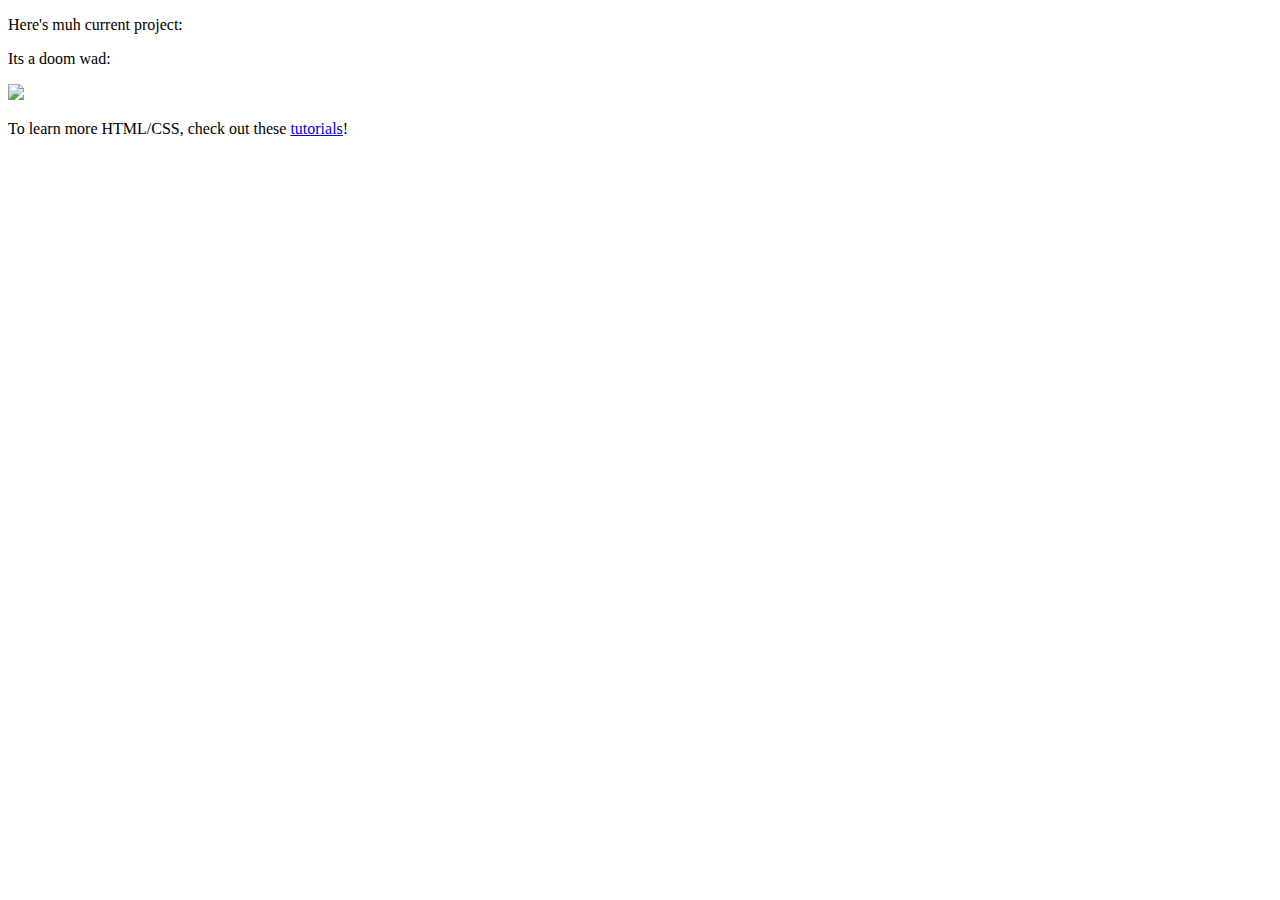
==== current.html @ b6a7b7b5 "Create current.html" ====
<!DOCTYPE html>
<html>
  <head>
    <meta charset="UTF-8">
    <title>The web site of new-website-for-random-stuff</title>
    <!-- The style.css file allows you to change the look of your web pages.
         If you include the next line in all your web pages, they will all share the same look.
         This makes it easier to make new pages for your site. -->
    <link href="/style.css" rel="stylesheet" type="text/css" media="all">
  </head>
  <body>

    <p>Here's muh current project:</p> <ul> </ul>
    <p>Its a doom wad:</p>
    <img src="neocities.png">

    <p>To learn more HTML/CSS, check out these <a href="https://neocities.org/tutorials">tutorials</a>!</p>
  </body>
</html>
---- style.css ----
body {
  background-color: white;
  color: black;
  font-family: Verdana;
}
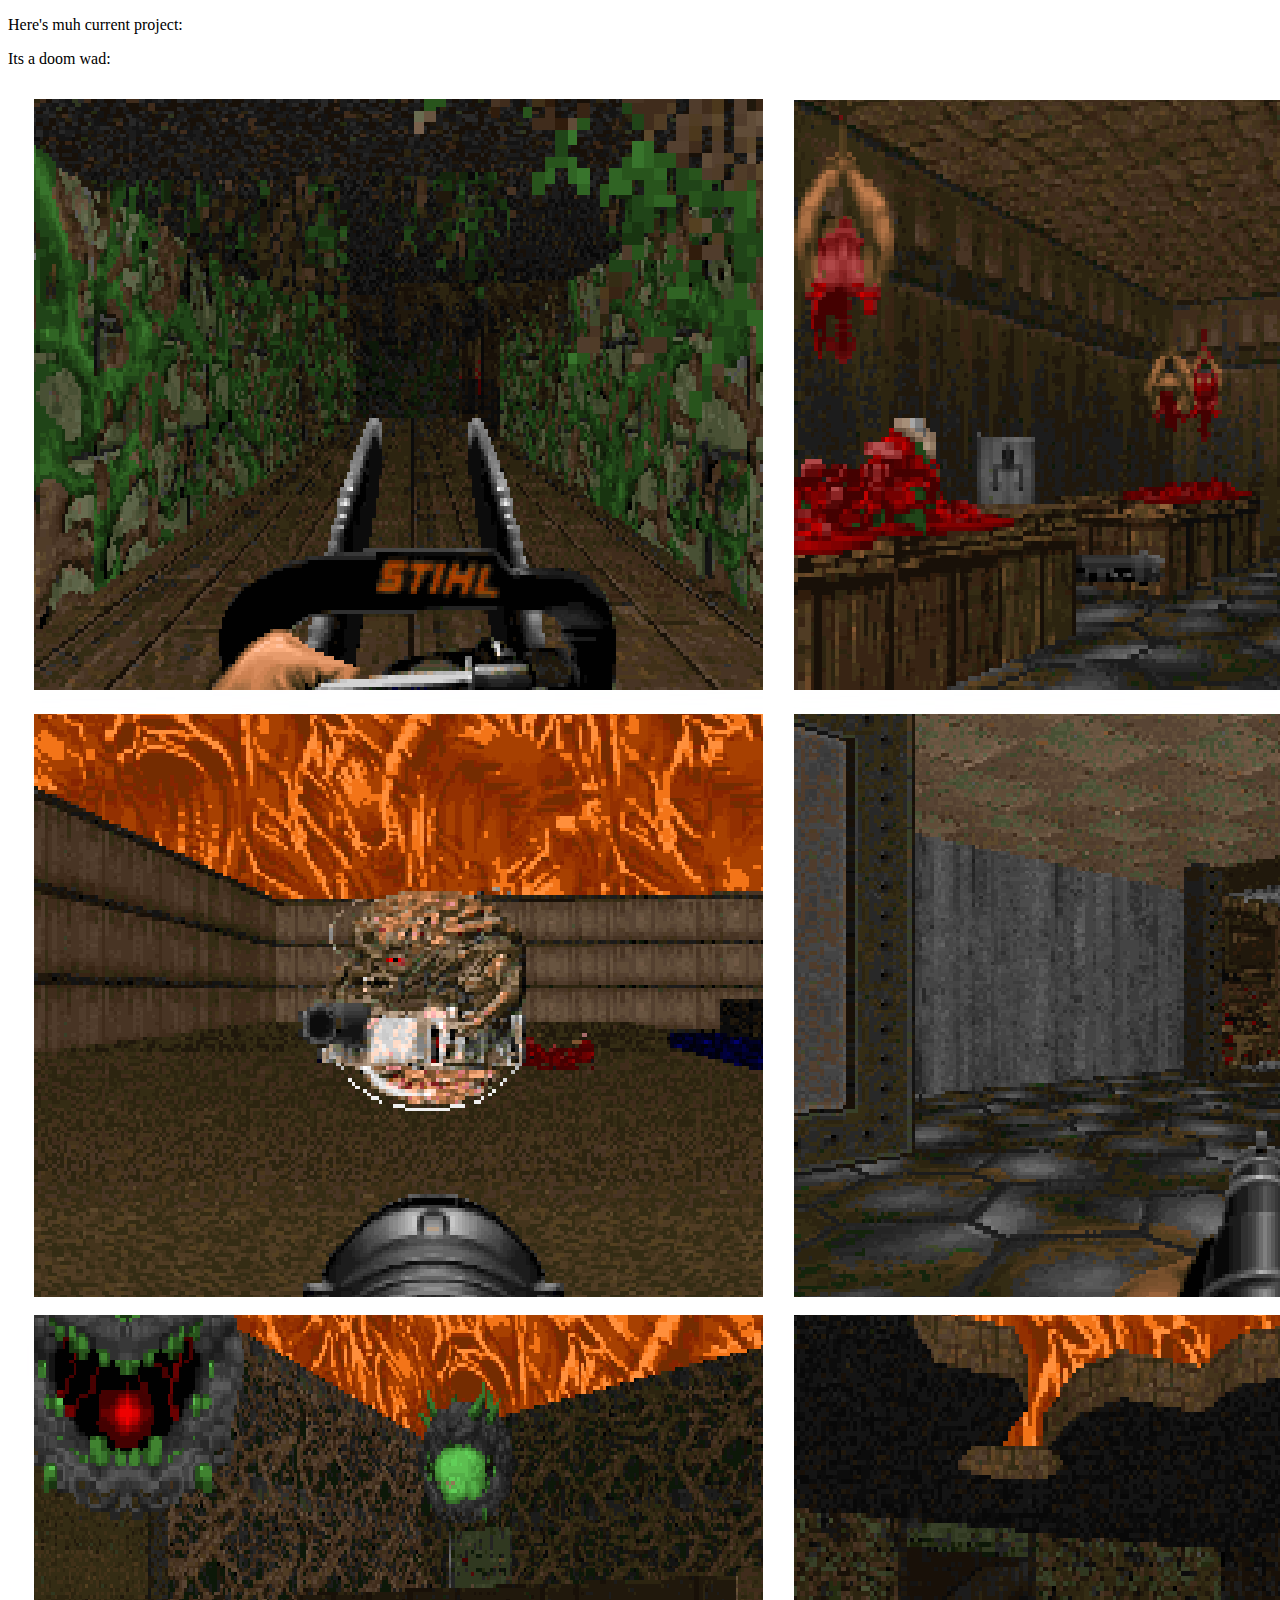
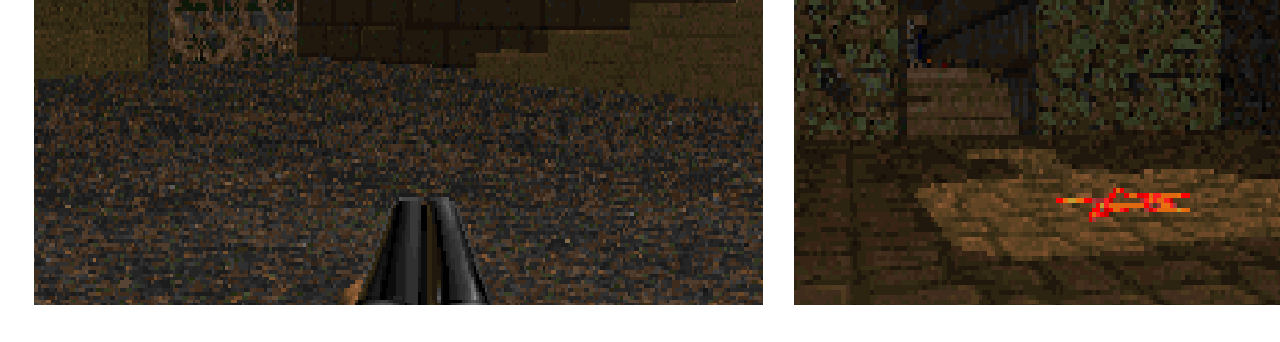
==== commit b8f61714: "Update current.html" ====
--- a/current.html
+++ b/current.html
@@ -2,7 +2,7 @@
 <html>
   <head>
     <meta charset="UTF-8">
-    <title>The web site of new-website-for-random-stuff</title>
+    <title>zhat</title>
     <!-- The style.css file allows you to change the look of your web pages.
          If you include the next line in all your web pages, they will all share the same look.
          This makes it easier to make new pages for your site. -->
@@ -12,8 +12,7 @@
 
     <p>Here's muh current project:</p> <ul> </ul>
     <p>Its a doom wad:</p>
-    <img src="neocities.png">
+    <img src="untitled.png">
 
-    <p>To learn more HTML/CSS, check out these <a href="https://neocities.org/tutorials">tutorials</a>!</p>
   </body>
 </html>
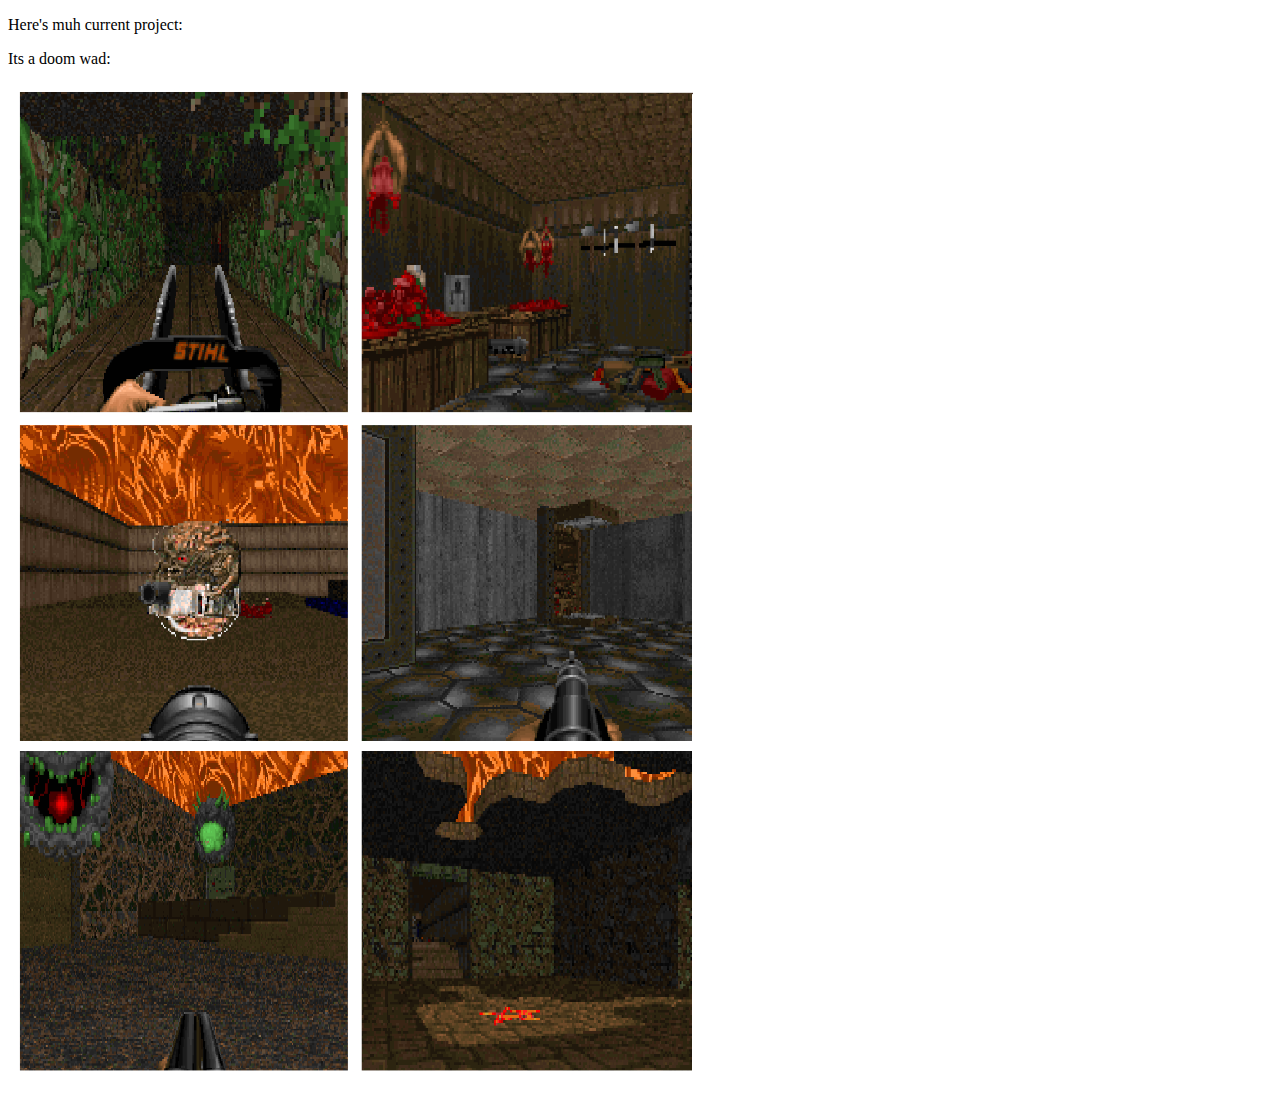
==== commit ffc9ee9a: "Update current.html" ====
--- a/current.html
+++ b/current.html
@@ -12,7 +12,9 @@
 
     <p>Here's muh current project:</p> <ul> </ul>
     <p>Its a doom wad:</p>
-    <img src="untitled.png">
+    <img src="untitled.png"
+         width="700" 
+     height="1000" />
 
   </body>
 </html>
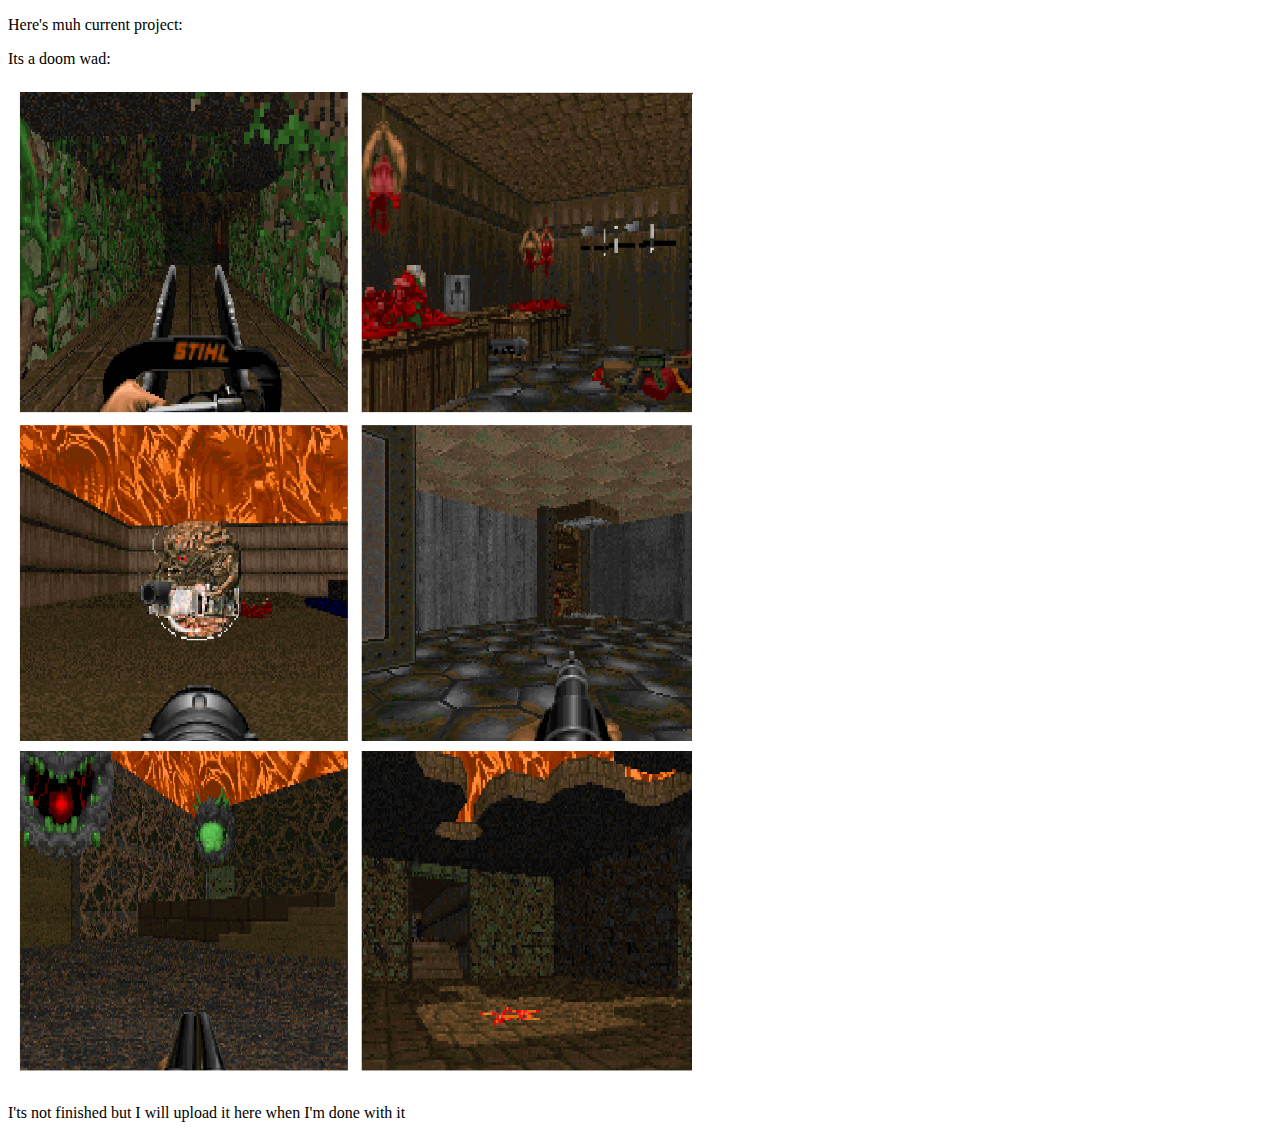
==== commit 96ee108f: "Update current.html" ====
--- a/current.html
+++ b/current.html
@@ -15,6 +15,6 @@
     <img src="untitled.png"
          width="700" 
      height="1000" />
-
+ <p>I'ts not finished but I will upload it here when I'm done with it</p>
   </body>
 </html>
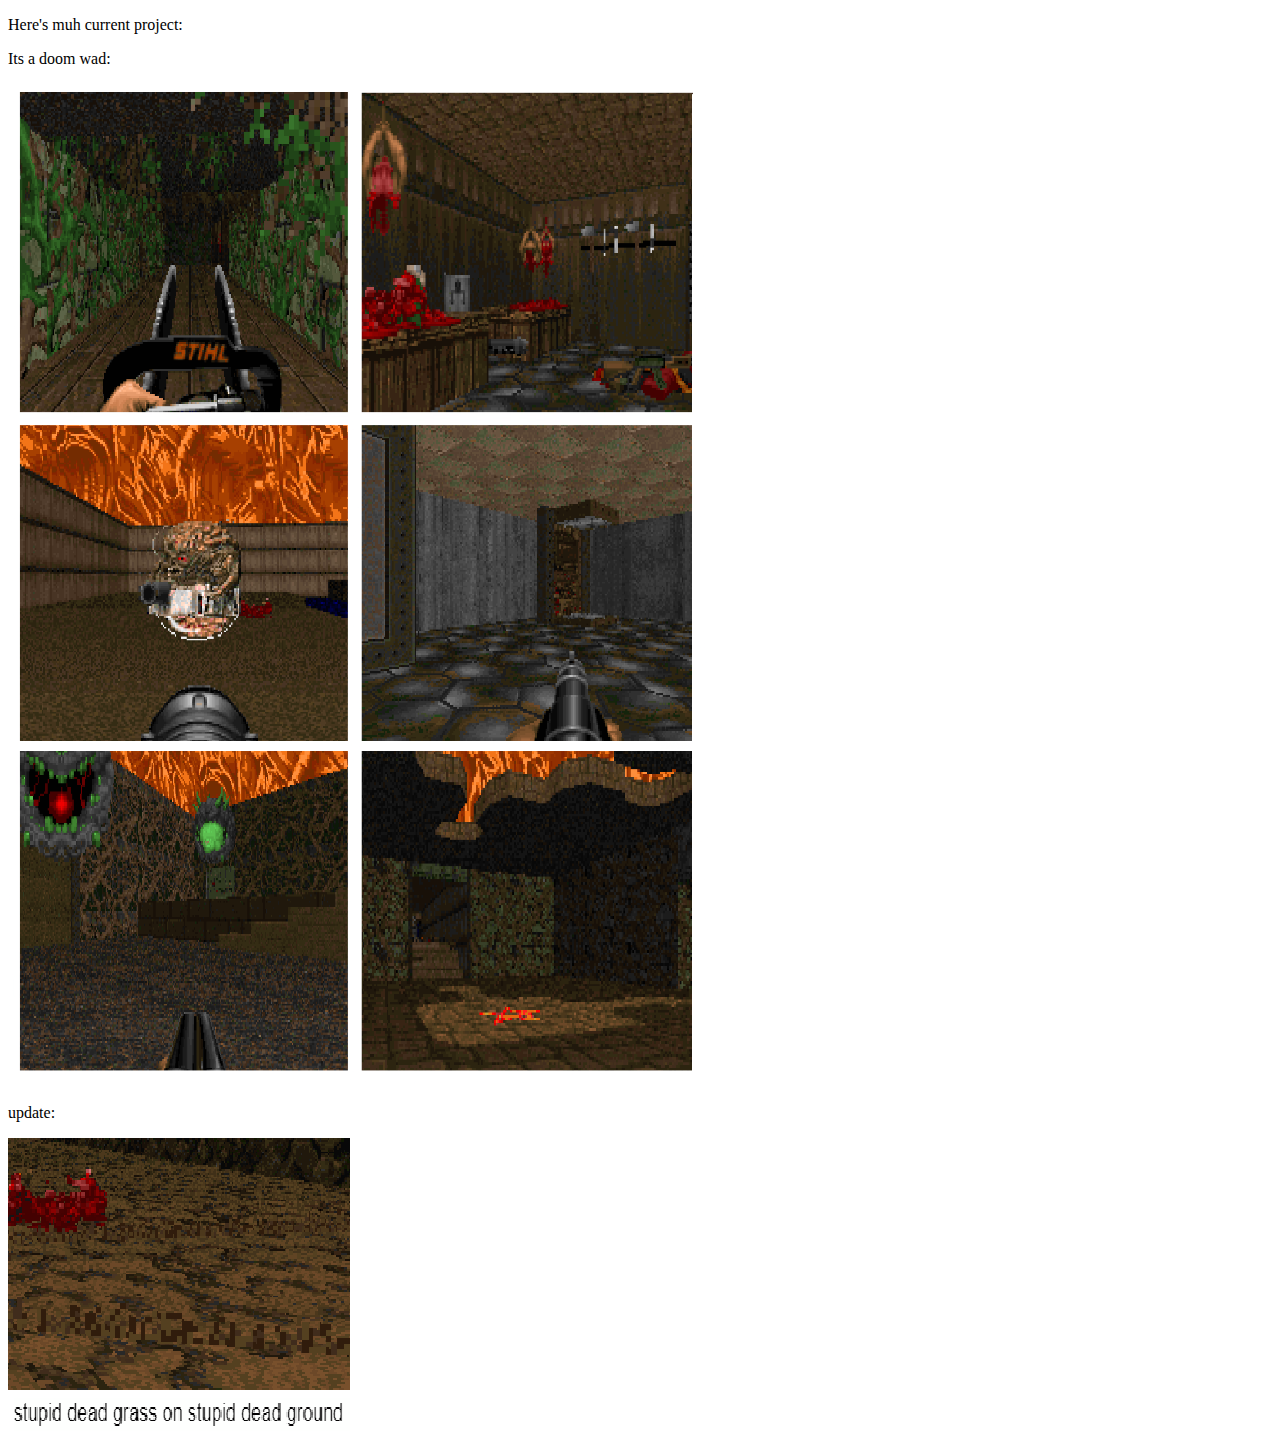
==== commit ab5053cc: "Update current.html" ====
--- a/current.html
+++ b/current.html
@@ -15,6 +15,7 @@
     <img src="untitled.png"
          width="700" 
      height="1000" />
- <p>I'ts not finished but I will upload it here when I'm done with it</p>
+ <p>update:</p>
+        <img src="darken.png"
   </body>
 </html>
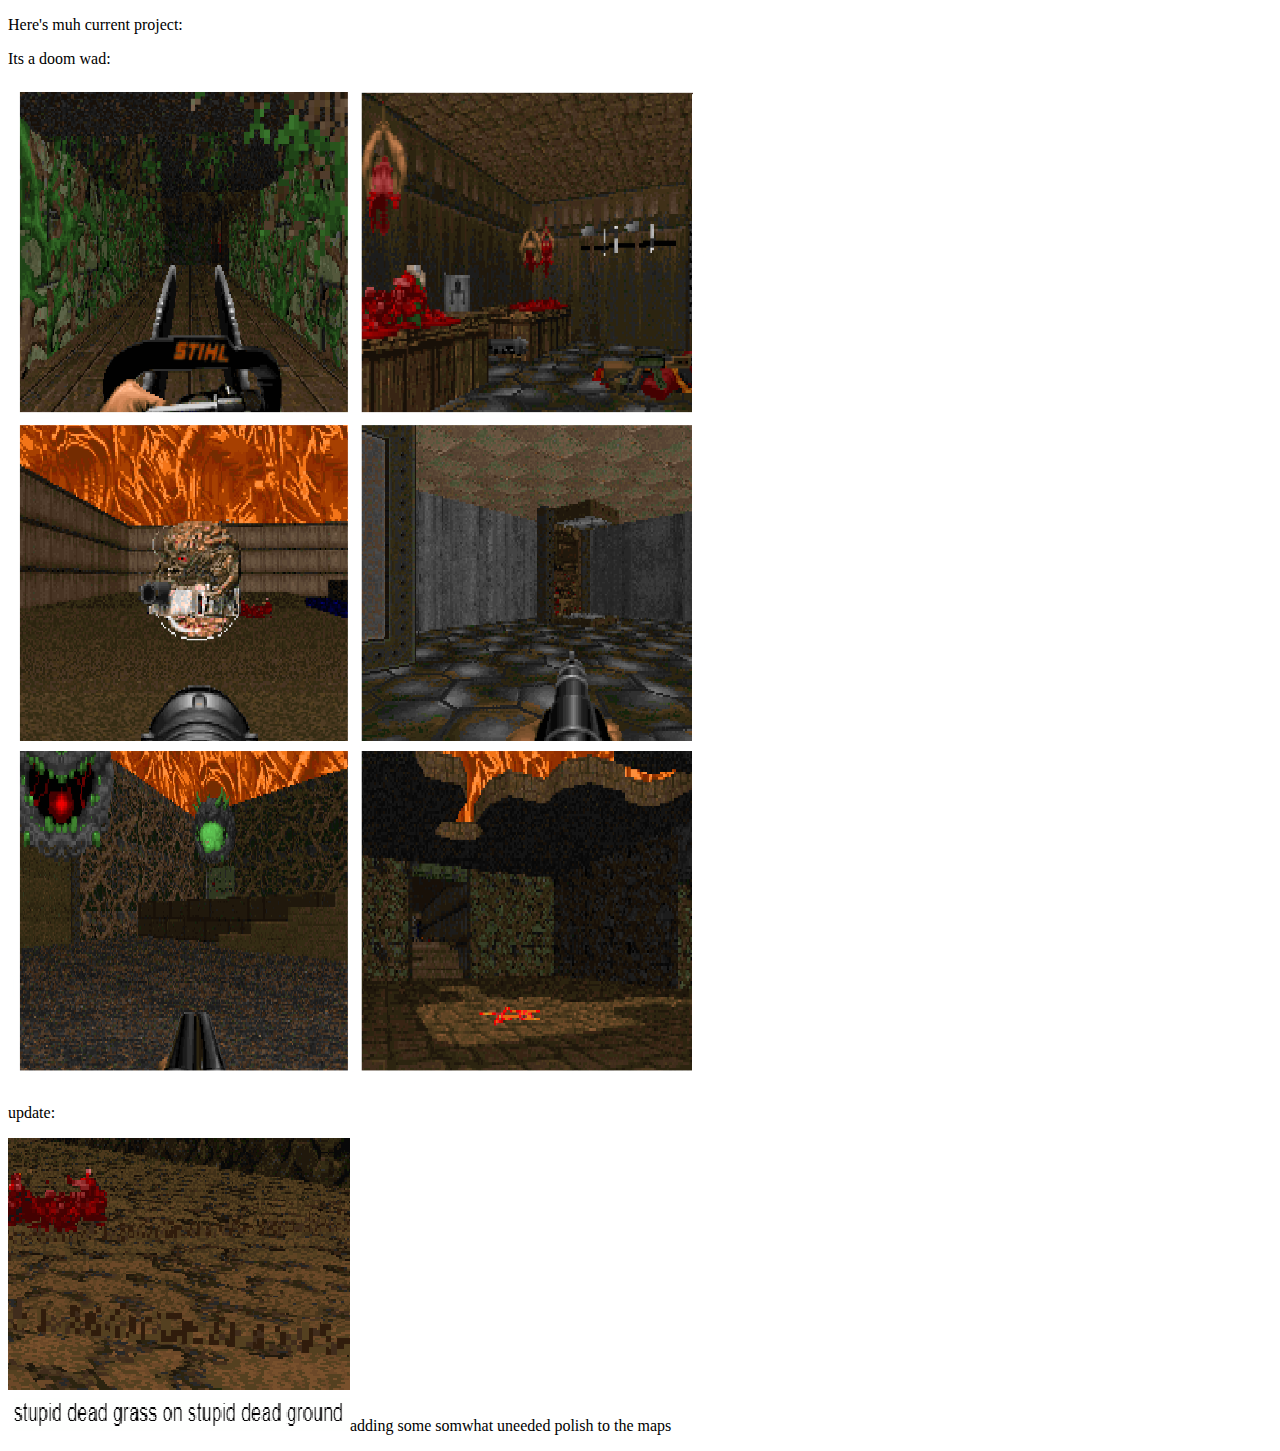
==== commit cc2d2102: "Update current.html" ====
--- a/current.html
+++ b/current.html
@@ -17,5 +17,6 @@
      height="1000" />
  <p>update:</p>
         <img src="darken.png"
+              <p>adding some somwhat uneeded polish to the maps</p>
   </body>
 </html>
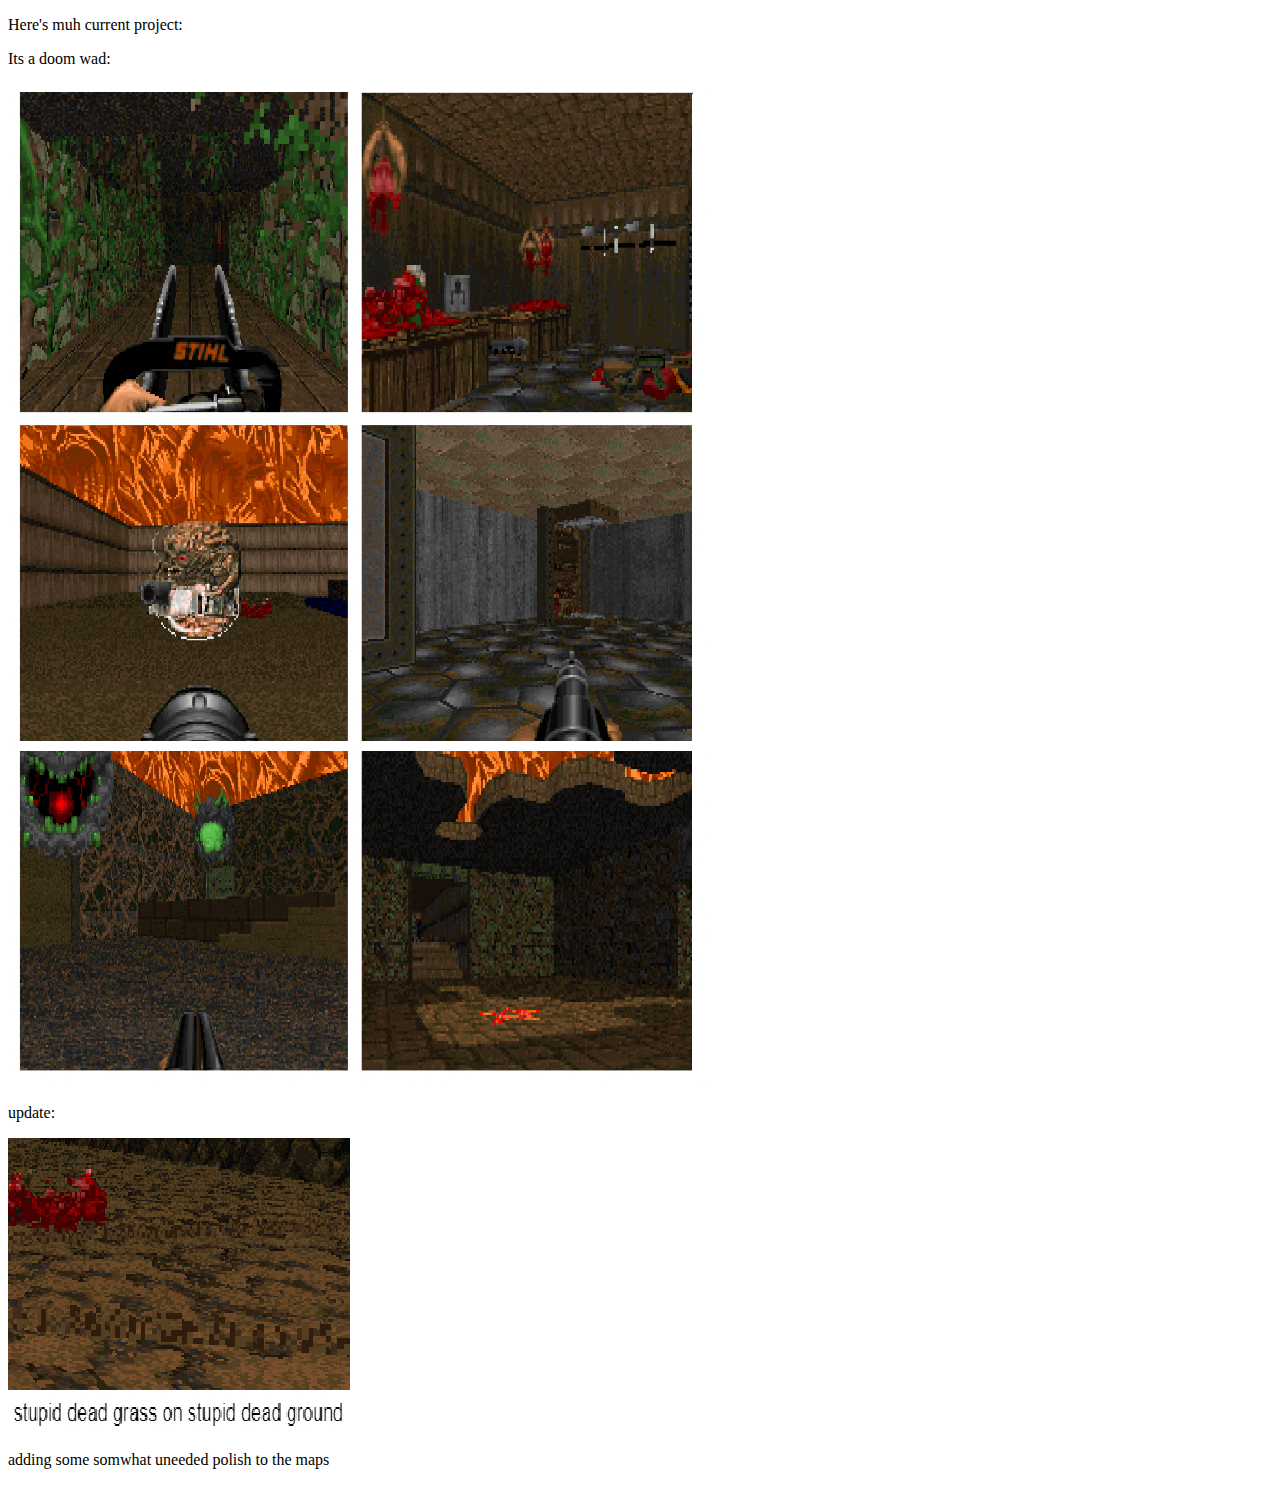
==== commit 8236a11c: "Update current.html" ====
--- a/current.html
+++ b/current.html
@@ -16,7 +16,7 @@
          width="700" 
      height="1000" />
  <p>update:</p>
-        <img src="darken.png"
+    <img src="darken.png" <ul> </ul>
               <p>adding some somwhat uneeded polish to the maps</p>
   </body>
 </html>
